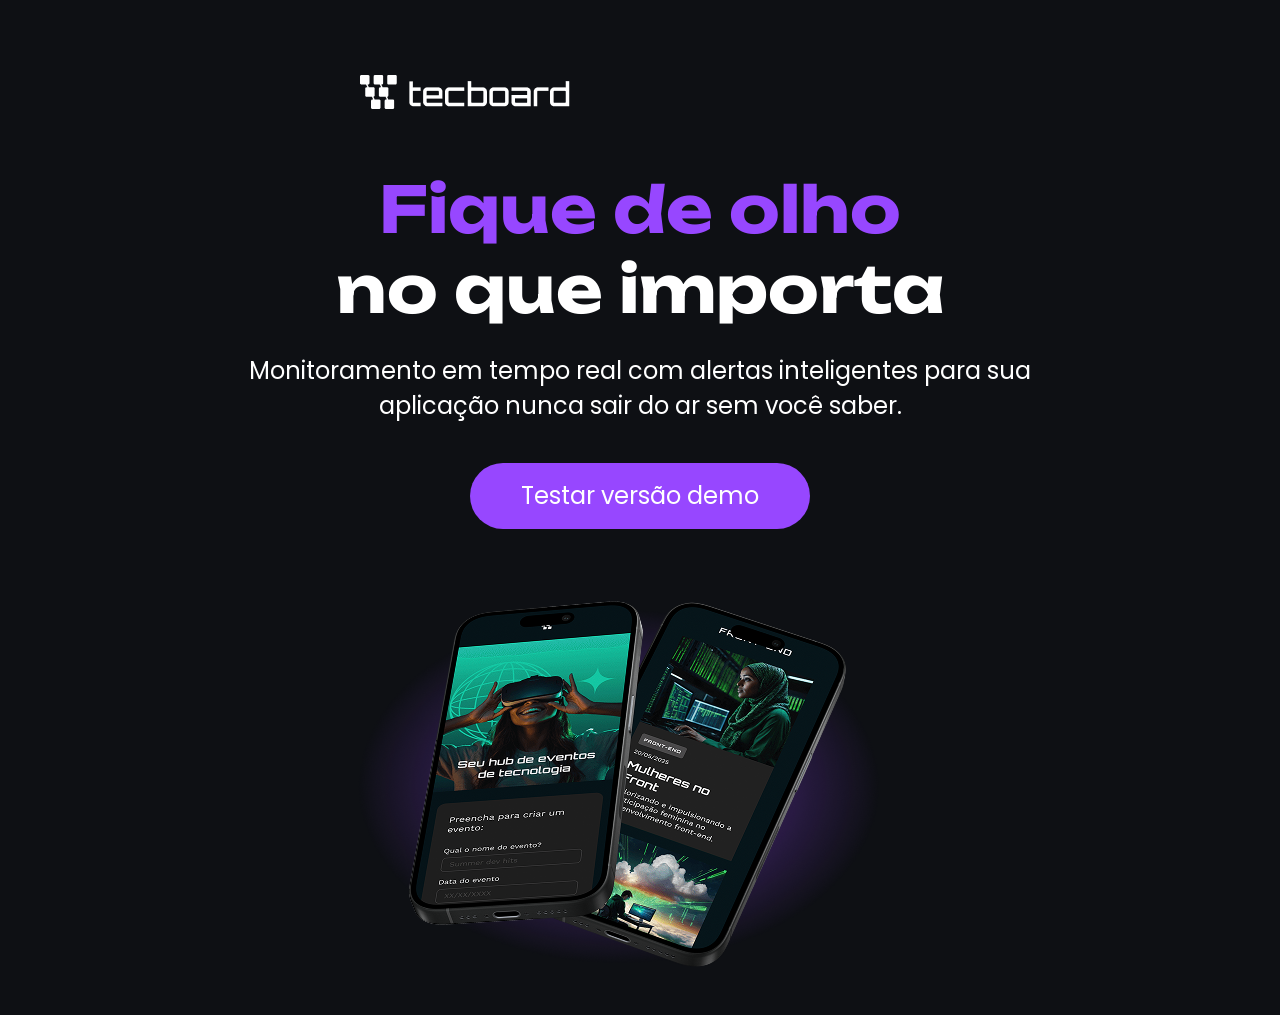
==== index.html @ bf3d0164 "Tecboard - initial commit" ====
<!DOCTYPE html>
<html lang="pt-br">
<head>
    <meta charset="UTF-8">
    <meta name="viewport" content="width=device-width, initial-scale=1.0">
    <link rel="icon" href="favicon-tecboard-branco.svg" type="image/svg+xml">
    <link rel="stylesheet" href="css/style.css">
    <link rel="preconnect" href="https://fonts.googleapis.com">
    <link rel="preconnect" href="https://fonts.gstatic.com" crossorigin>
    <link href="https://fonts.googleapis.com/css2?family=Poppins:ital,wght@0,100;0,200;0,300;0,400;0,500;0,600;0,700;0,800;0,900;1,100;1,200;1,300;1,400;1,500;1,600;1,700;1,800;1,900&family=Unbounded:wght@200..900&display=swap" rel="stylesheet">
    <title>Tecboard</title>
</head> 
<body>
    <header>
        <img src="img/logo-tecboard-branco.png" alt="Logo tecboard na cor branca">
    </header>
    <main>
        <section>

            <h1>
                <span>Fique de olho</span>
                <br>
                no que importa
            </h1>

            <p>
                Monitoramento em tempo real com alertas inteligentes para sua aplicação nunca sair do ar sem você saber.
            </p> 

            <a href="">Testar versão demo</a> 

            <img src="img/celulares-sobrepostos-tecboard-792x446.png" alt="Dois celulares pretos sobrepostos com uma sombra roxa">

        </section>
    </main>
</body>
</html>
---- css/style.css ----
/*  Fontes por arquivo * Depositar arquivo de fonte na pasta designada *
    @font-face {
    font-family: "";
    src: url("../fonts/")
    format("truetype");
    font-weight: 700;
    font-style: normal;
    font-display: swap;
} */

/* Tipos de uso para cores
    hexadecimal #ff0000;
    nomeada: red;
    rgb(255,0,0);    
*/

/* Definindo em bloco
    h1, p, a{
    color: #FFFFFF;
} */

/* Passando modificações de css por classe
    .cor-branca{
    color: #FFFFFF;
} */


/* Reset */

*{
    margin: 0;
    padding: 0;
    box-sizing: border-box;
}

/* Versão de Desktop */

body{
    background-color: #0E1014;
    color: #FFFFFF;
}

header img{
    display: block;
    margin: 75px 0 0 360px;
}

h1{
    font-family: "Unbounded", sans-serif;
    font-weight: bold;
    font-size: 64px;
    text-align: center;
    margin-top: 60px;
}

h1 span{
    color: #9747FF;
}

p{
    font-family: "Poppins", sans-serif;
    font-weight: 400;
    font-size: 24px;
    text-align: center;
    width: 792px;
    margin: 24px auto 0;
}

a{
    font-family: "Poppins", sans-serif;
    color: #FFFFFF;
    font-size: 24px;
    text-decoration: none;
    background-color: #9747FF;
    width: 340px;
    height: 66px;
    display: block;
    text-align: center;
    line-height: 66px;
    border-radius: 36px;
    margin: 40px auto;
}

a:hover {
    background-color: #8233E8;
}

section img{
    display: block;
    width: 792px;
    height: 446px;
    margin: 0 auto;
}

@media(max-width: 768px){

    header img{
        margin: 65px 0 0 60px;
    }

    p{
       width: 648px;
    }

}

@media(max-width: 375px){

    header img{
        margin: 32px 0 0 16px;
    }

    h1{
        font-size: 40px;
    }

    p{
        font-size: 20px;
        width: 340px;
    }

    a{
        font-size: 20px;
        width: 251px;
    }

    section img{
        width: 340px;
        height: 230px;
    }

}
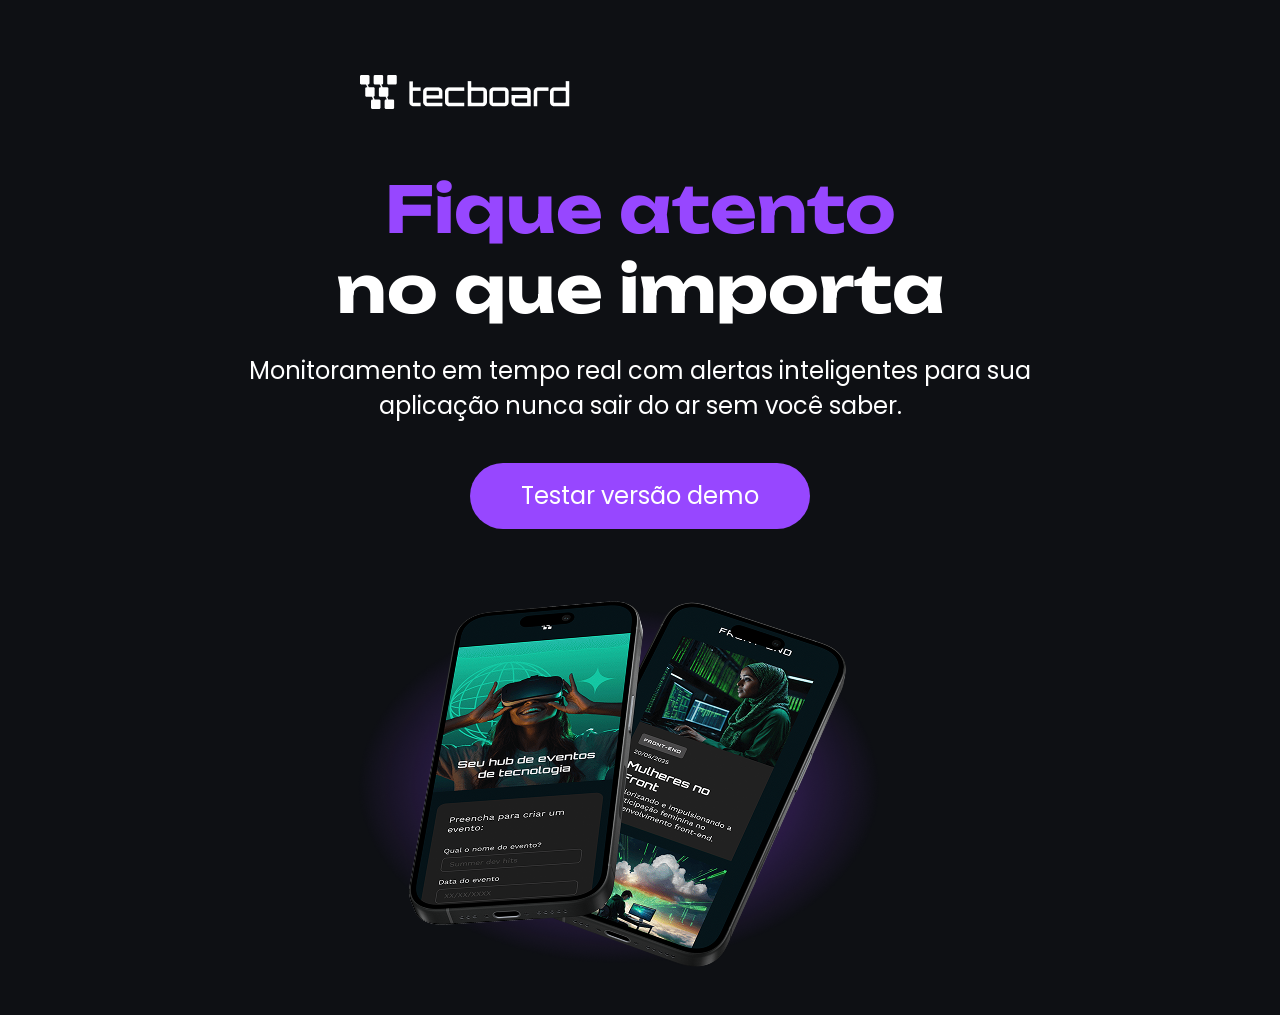
==== commit 83727805: "Change on H1" ====
--- a/index.html
+++ b/index.html
@@ -18,7 +18,7 @@
         <section>
 
             <h1>
-                <span>Fique de olho</span>
+                <span>Fique atento</span>
                 <br>
                 no que importa
             </h1>
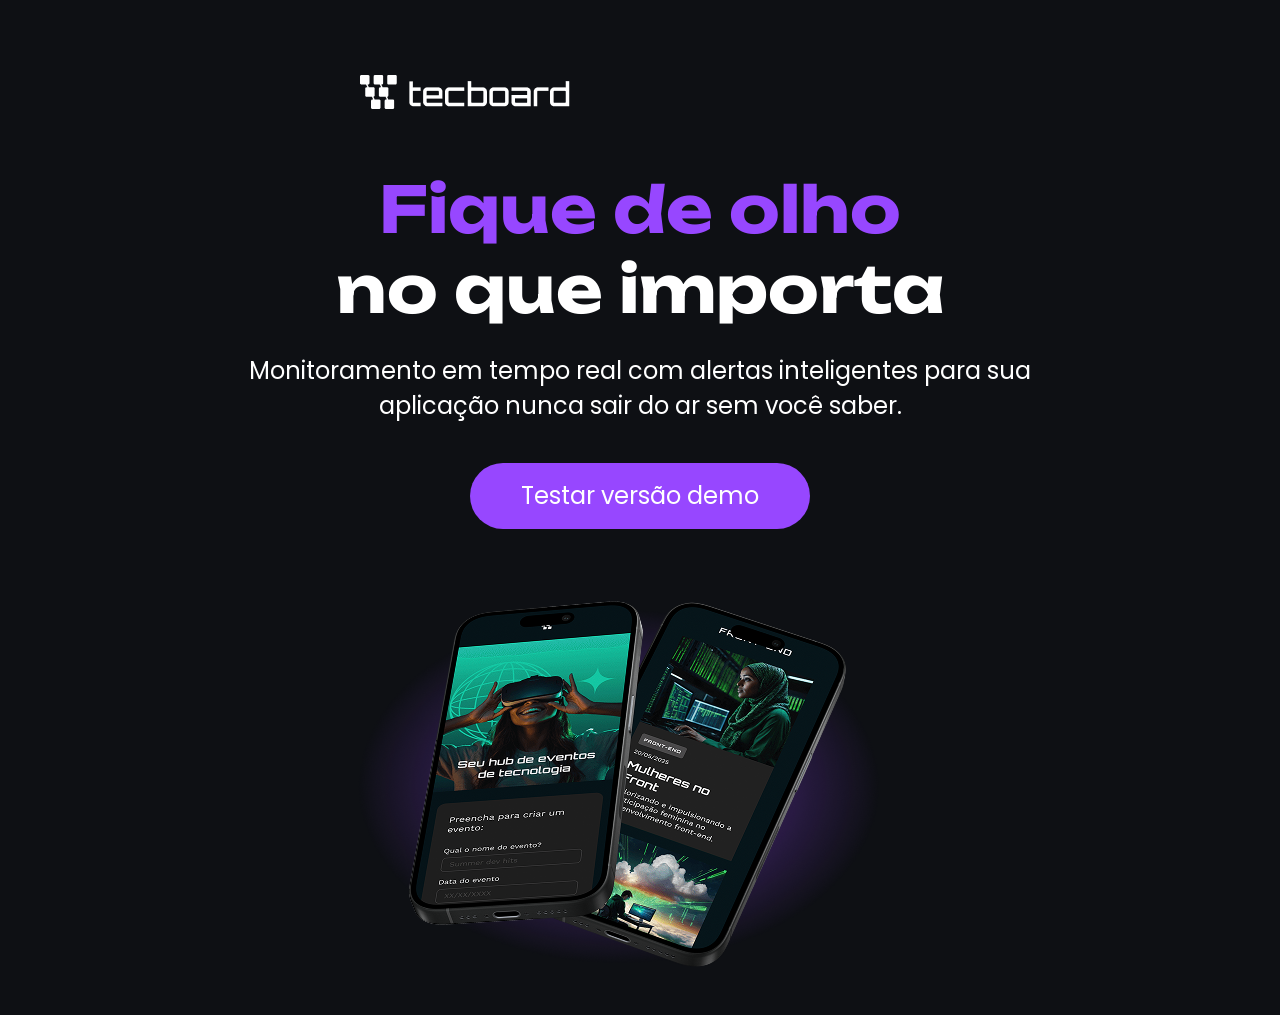
==== commit f5149dfc: "Tecboard - Unchange on H1" ====
--- a/index.html
+++ b/index.html
@@ -18,7 +18,7 @@
         <section>
 
             <h1>
-                <span>Fique atento</span>
+                <span>Fique de olho</span>
                 <br>
                 no que importa
             </h1>
